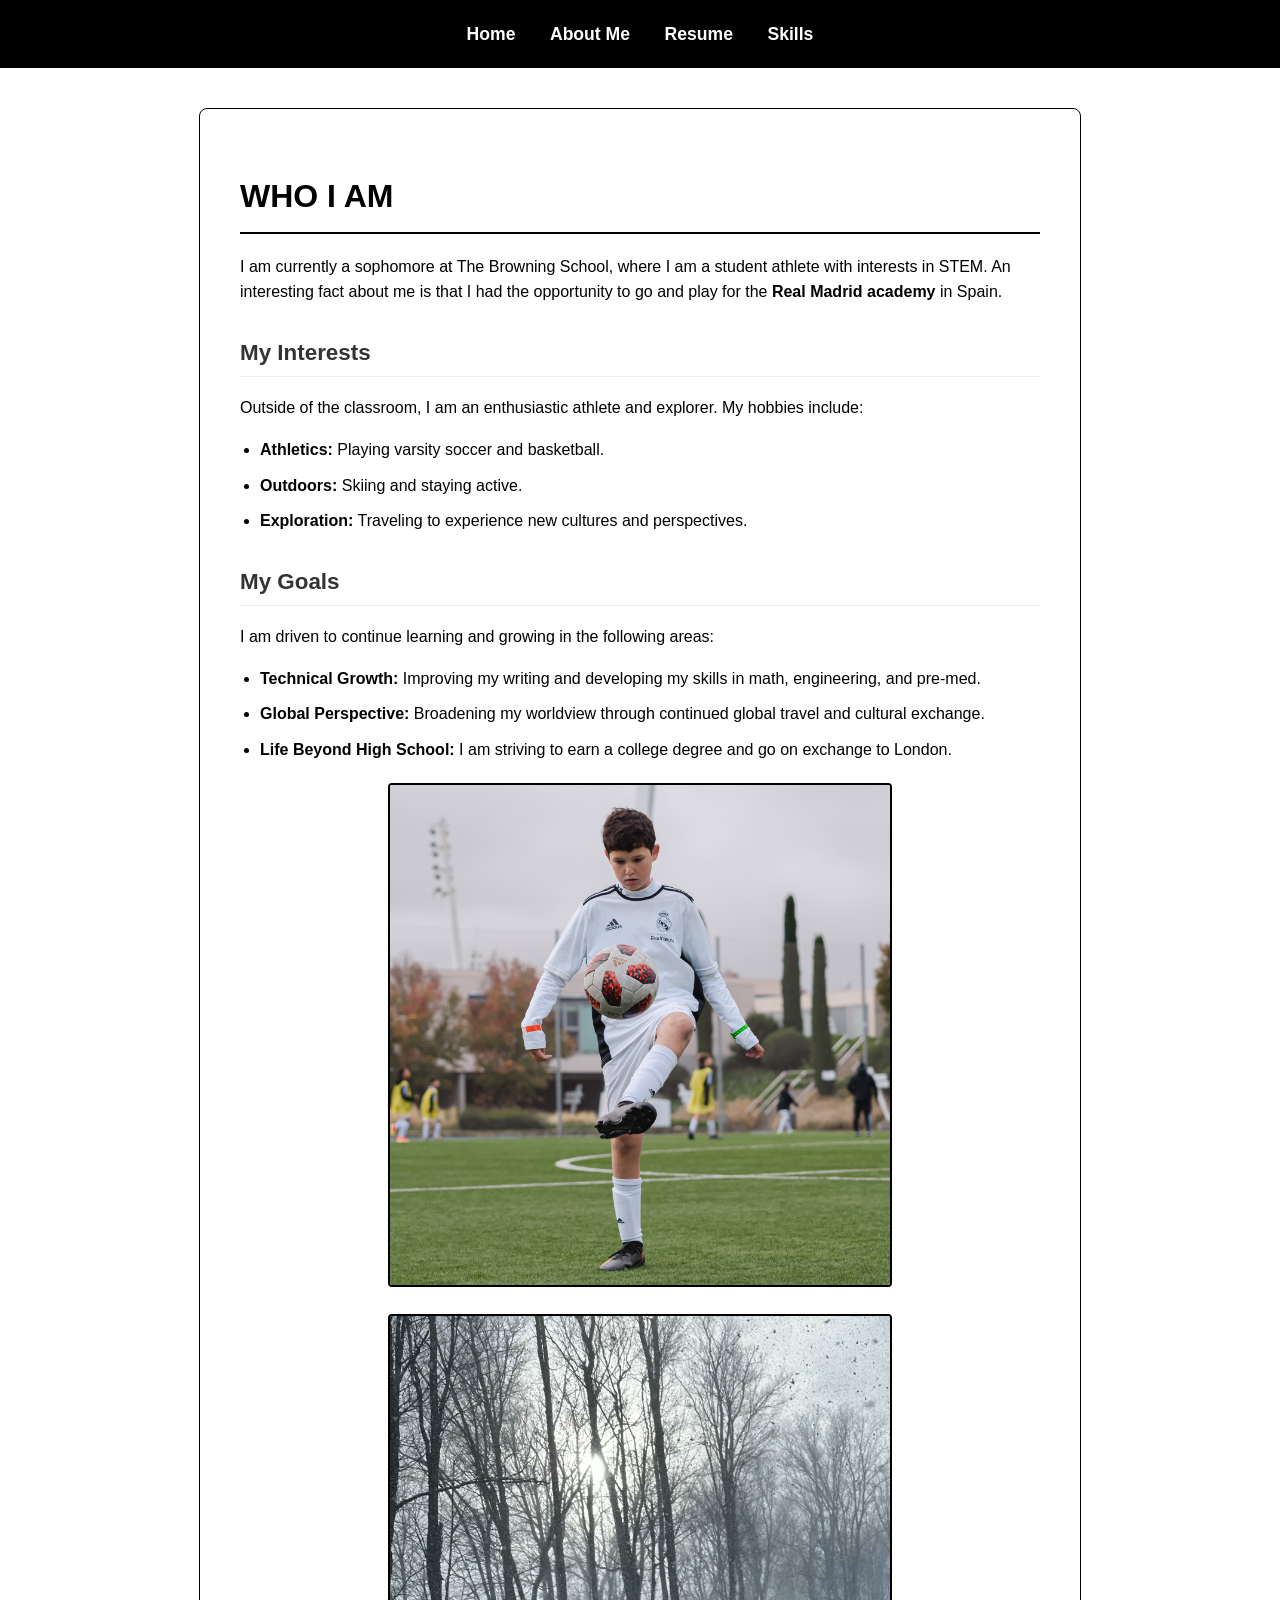
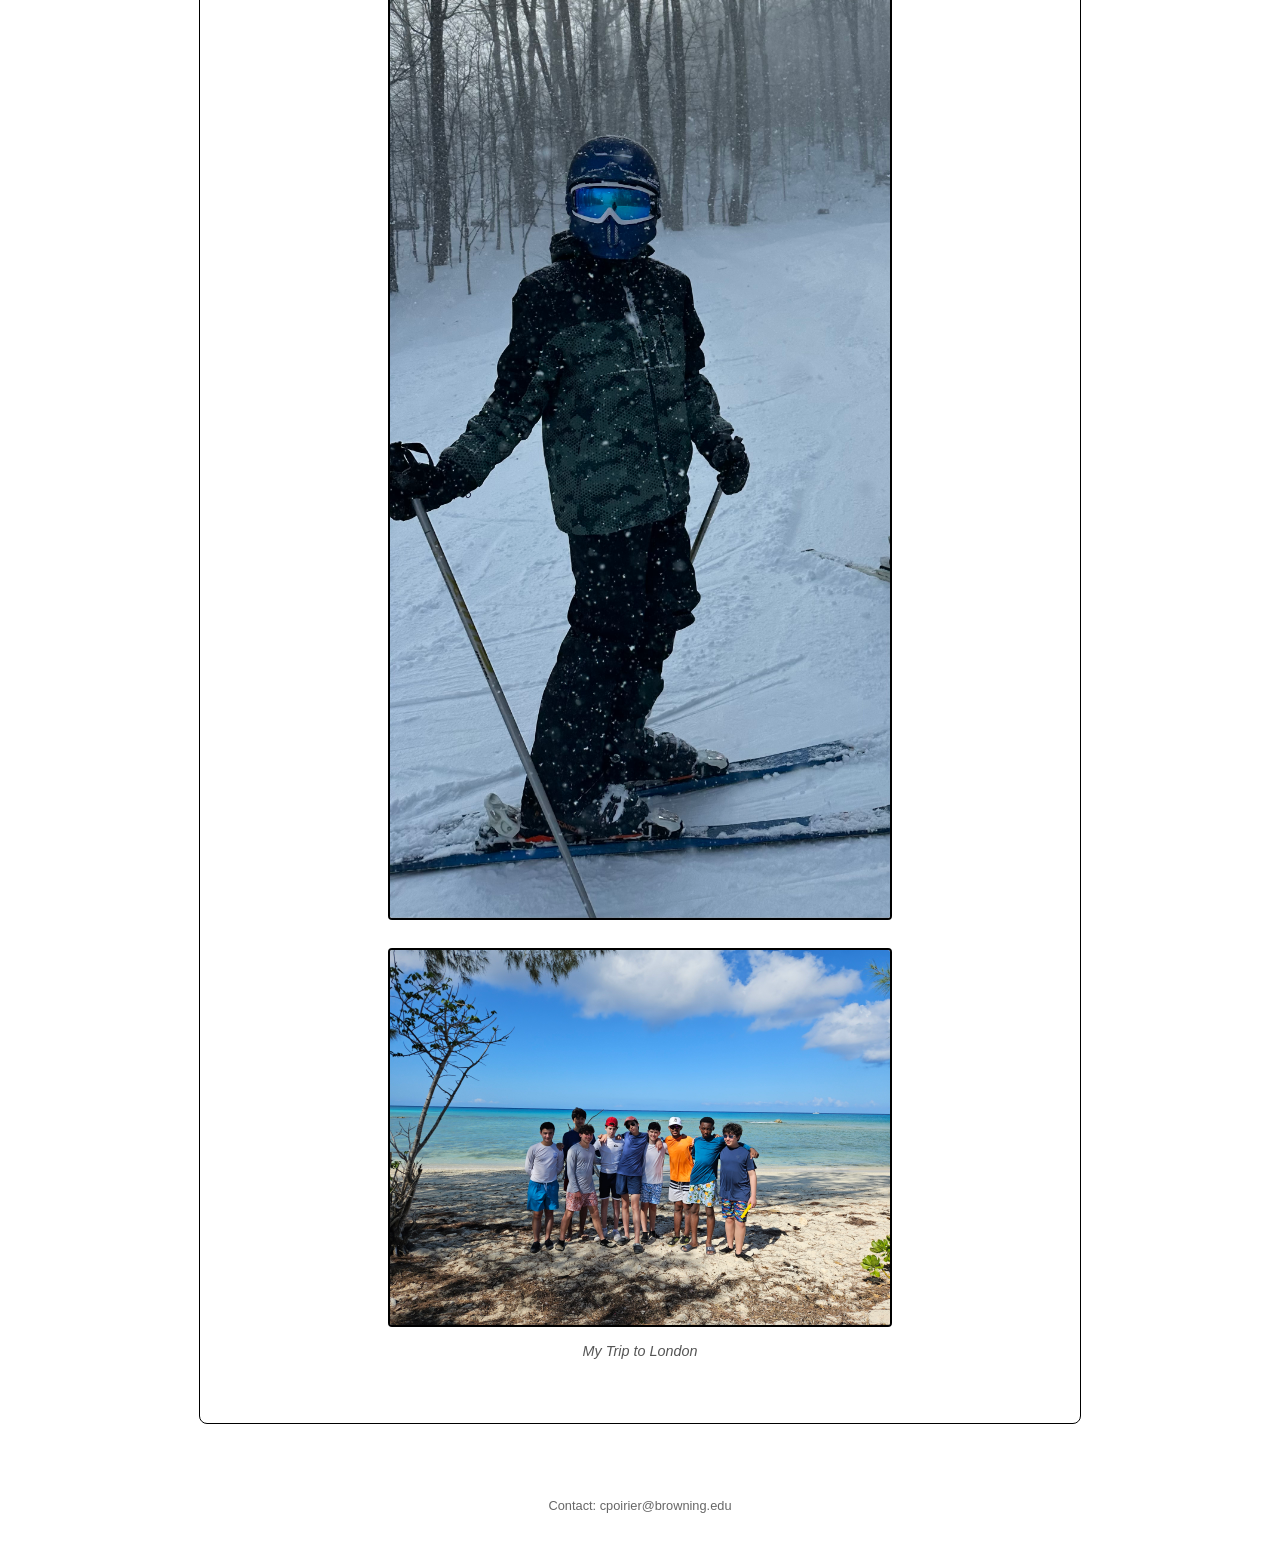
==== about.html @ 3b333198 "Update about.html" ====
<!DOCTYPE html>
<html lang="en">
<head>
    <meta charset="UTF-8">
    <title>About Me | Colin Poirier</title>
    <style>
        /* CSS STYLING */
        body { font-family: 'Helvetica Neue', Helvetica, Arial, sans-serif; margin: 0; background: white; color: black; line-height: 1.6; }
        
        /* NAVIGATION BAR */
        header { background: black; padding: 20px; text-align: center; }
        nav a { color: white; text-decoration: none; margin: 0 15px; font-weight: bold; font-size: 1.1rem; }
        nav a:hover { color: #ccc; text-decoration: underline; }

        /* MAIN CONTENT CONTAINER */
        main { max-width: 800px; margin: 40px auto; padding: 40px; border: 1px solid black; border-radius: 8px; }
        
        /* TYPOGRAPHY */
        h1 { border-bottom: 2px solid black; padding-bottom: 10px; margin-bottom: 20px; text-transform: uppercase; }
        h2 { margin-top: 30px; color: #333; font-size: 1.4rem; border-bottom: 1px solid #eee; padding-bottom: 5px; }
        
        /* IMAGE STYLING */
        figure { margin: 20px 0; text-align: center; }
        .action-shot { 
            width: 100%; max-width: 500px; 
            border: 2px solid black; border-radius: 4px; 
        }
        figcaption { font-size: 0.9rem; font-style: italic; color: #555; margin-top: 5px; }

        /* LIST STYLING */
        ul { padding-left: 20px; margin-top: 10px; }
        li { margin-bottom: 10px; }
    </style>
</head>
<body>

    <header>
        <nav>
            <a href="index.html">Home</a>
            <a href="about.html">About Me</a>
            <a href="resume.html">Resume</a>
            <a href="skills.html">Skills</a>
        </nav>
    </header>

    <main>
        <h1>Who I Am</h1>
        <p>
            I am currently a sophomore at The Browning School, where I am a student athlete with interests in STEM. 
            An interesting fact about me is that I had the opportunity to go and play for the <strong>Real Madrid academy</strong> in Spain.
        </p>
        
        <h2>My Interests</h2>
        <p>Outside of the classroom, I am an enthusiastic athlete and explorer. My hobbies include:</p>
        
        <ul>
            <li><strong>Athletics:</strong> Playing varsity soccer and basketball.</li>
            <li><strong>Outdoors:</strong> Skiing and staying active.</li>
            <li><strong>Exploration:</strong> Traveling to experience new cultures and perspectives.</li>
        </ul>

        <h2>My Goals</h2>
        <p>I am driven to continue learning and growing in the following areas:</p>
        <ul>
            <li><strong>Technical Growth:</strong> Improving my writing and developing my skills in math, engineering, and pre-med.</li>
            <li><strong>Global Perspective:</strong> Broadening my worldview through continued global travel and cultural exchange.</li>
            <li><strong>Life Beyond High School:</strong> I am striving to earn a college degree and go on exchange to London.</li>
        </ul>
           <figure>
            <img src="Colin Poirier (1).png" alt="Playing Soccer" class="action-shot">
        </figure>
        <figure>
            <img src=" A0150A75-95FF-4152-A126-D51CBEE76810.jpeg" alt="Skiing" class="action-shot">
        </figure>
        <figure>
            <img src="20250506_095040(0).jpg" alt="Traveling" class="action-shot">
                    <figcaption>My Trip to London</figcaption>
        </figure>


    </main>

    <footer style="text-align: center; padding: 20px; color: #666; font-size: 0.8rem;">
        <p>Contact: cpoirier@browning.edu</p>
    </footer>

</body>
</html>
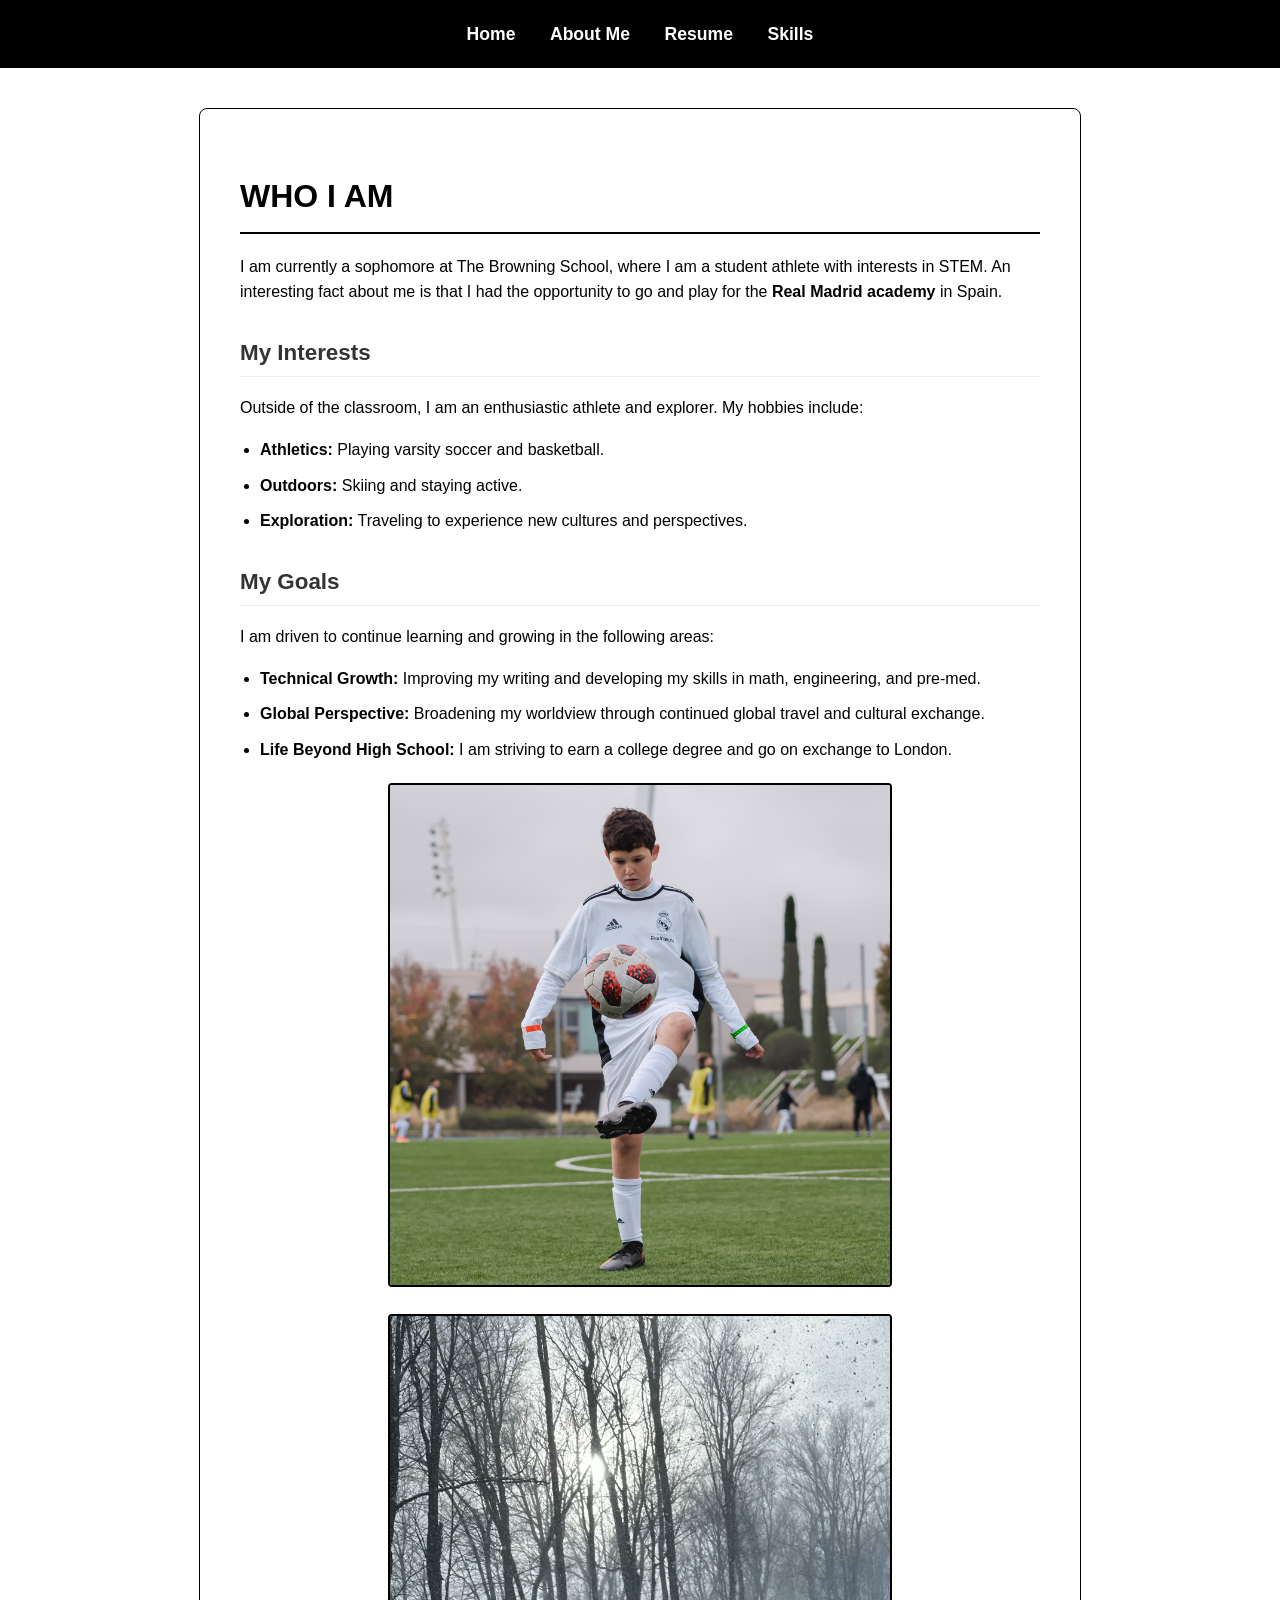
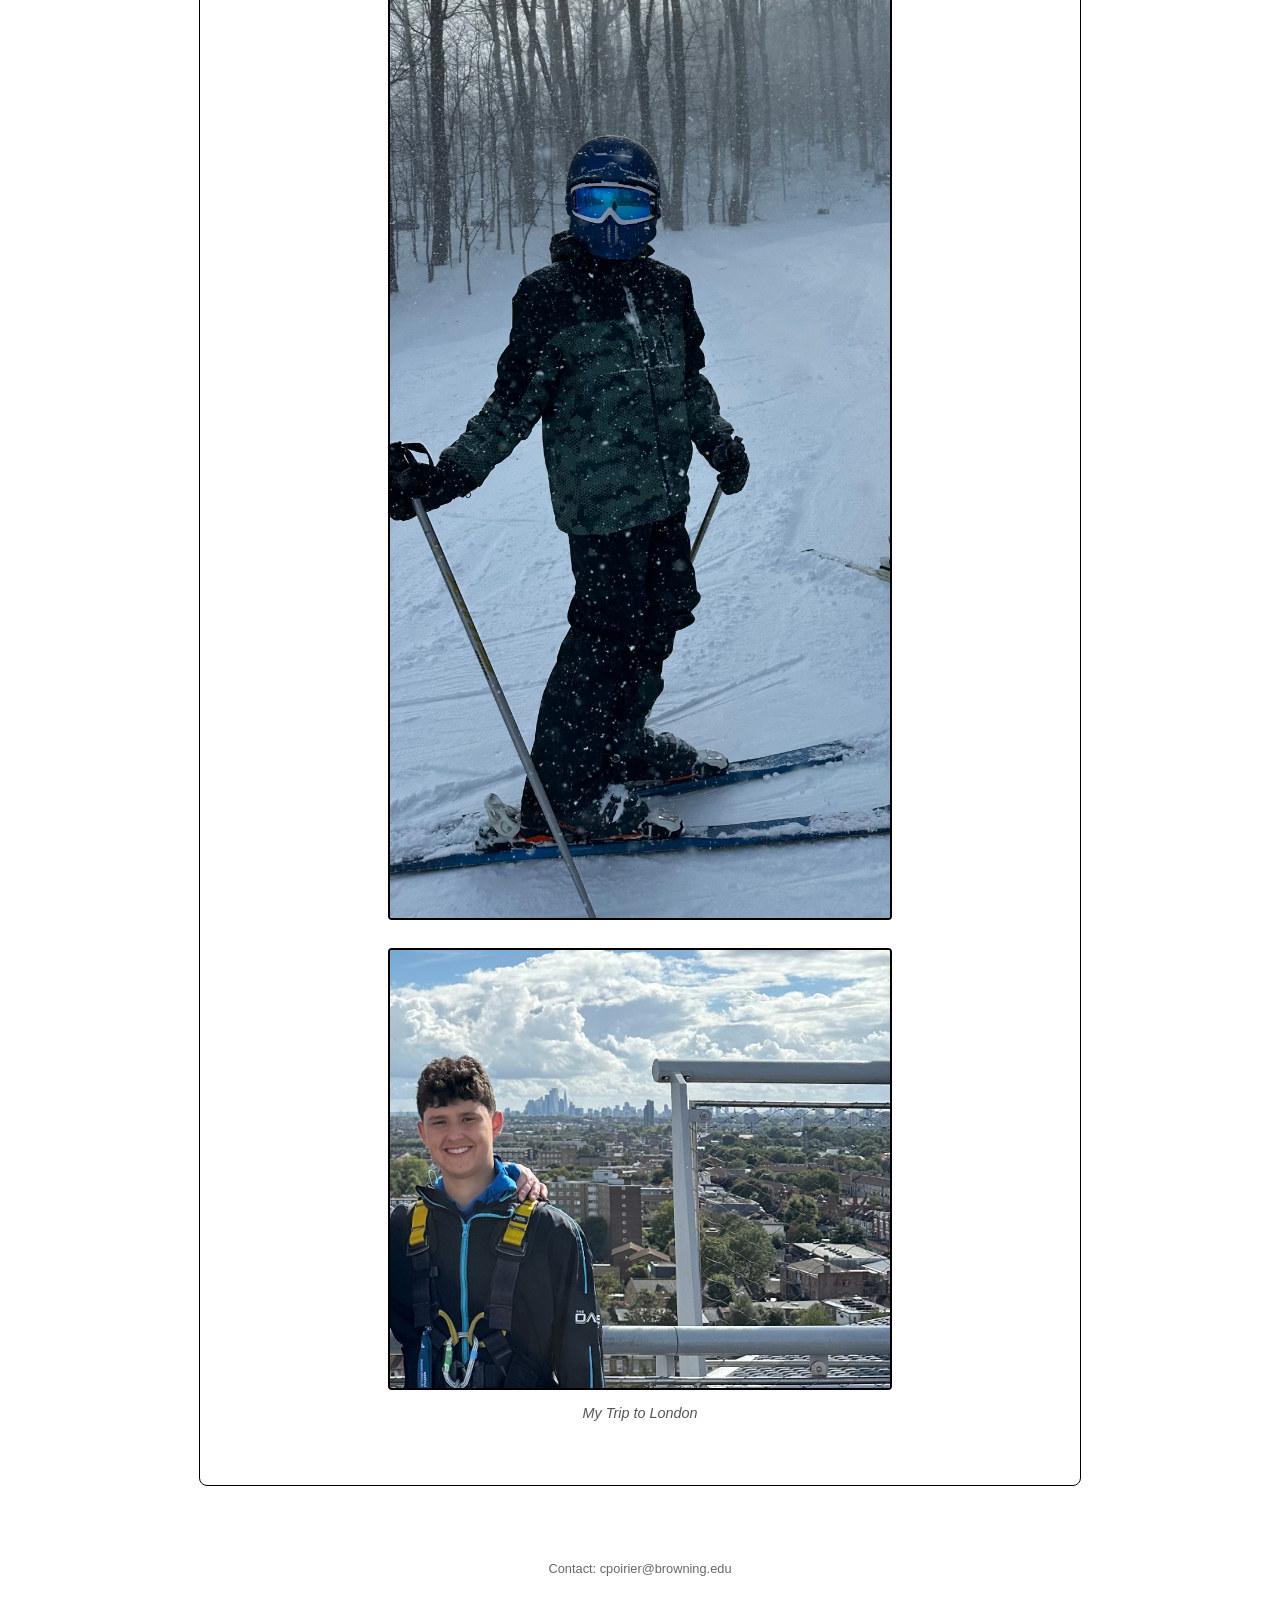
==== commit fd017ee9: "Update about.html" ====
--- a/about.html
+++ b/about.html
@@ -73,7 +73,7 @@
             <img src=" A0150A75-95FF-4152-A126-D51CBEE76810.jpeg" alt="Skiing" class="action-shot">
         </figure>
         <figure>
-            <img src="20250506_095040(0).jpg" alt="Traveling" class="action-shot">
+            <img src="IMG_4516.jpeg" alt="Traveling" class="action-shot">
                     <figcaption>My Trip to London</figcaption>
         </figure>
 
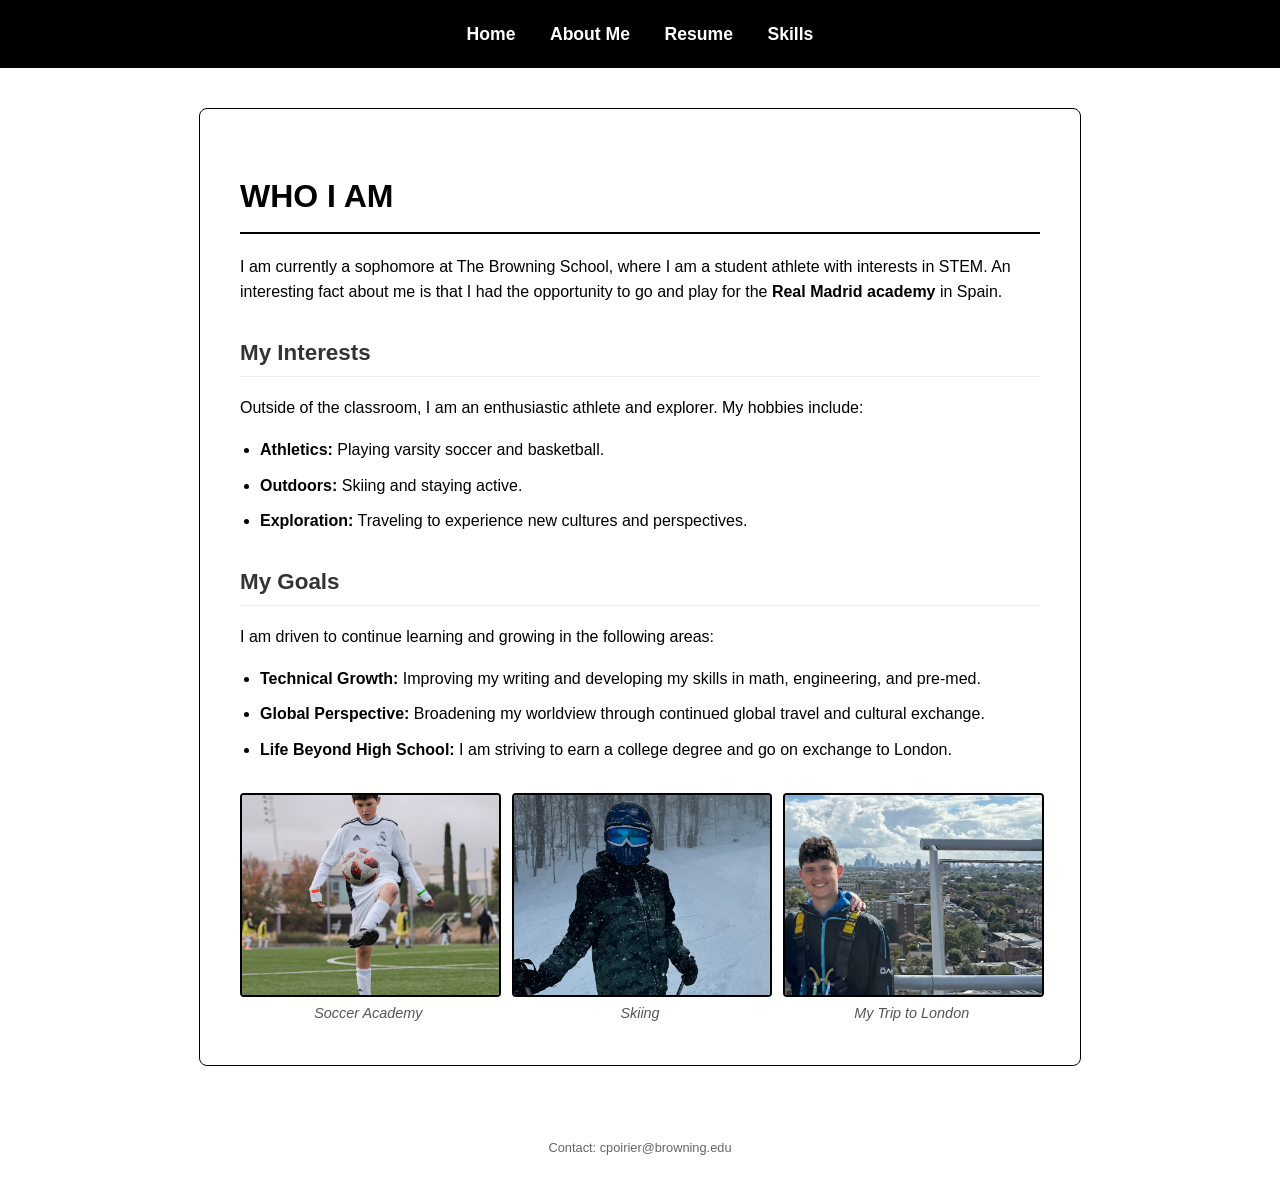
==== commit 9b306915: "Update about.html" ====
--- a/about.html
+++ b/about.html
@@ -19,17 +19,39 @@
         h1 { border-bottom: 2px solid black; padding-bottom: 10px; margin-bottom: 20px; text-transform: uppercase; }
         h2 { margin-top: 30px; color: #333; font-size: 1.4rem; border-bottom: 1px solid #eee; padding-bottom: 5px; }
         
-        /* IMAGE STYLING */
-        figure { margin: 20px 0; text-align: center; }
-        .action-shot { 
-            width: 100%; max-width: 500px; 
-            border: 2px solid black; border-radius: 4px; 
-        }
-        figcaption { font-size: 0.9rem; font-style: italic; color: #555; margin-top: 5px; }
-
         /* LIST STYLING */
         ul { padding-left: 20px; margin-top: 10px; }
         li { margin-bottom: 10px; }
+
+        /* --- NEW PHOTO GALLERY STYLING --- */
+        .photo-gallery {
+            display: flex;       /* Puts items in a row */
+            gap: 15px;           /* Space between photos */
+            margin-top: 30px;
+            justify-content: space-between;
+        }
+
+        figure {
+            margin: 0;          /* Removes default spacing */
+            flex: 1;            /* Makes all 3 columns equal width */
+            text-align: center;
+        }
+
+        .action-shot { 
+            width: 100%;        /* Fills the column width */
+            height: 200px;      /* FORCES EQUAL HEIGHT */
+            object-fit: cover;  /* Crops image nicely to fit the box */
+            border: 2px solid black; 
+            border-radius: 4px; 
+            display: block;
+        }
+
+        figcaption { font-size: 0.9rem; font-style: italic; color: #555; margin-top: 5px; }
+
+        /* Mobile: Stack them on small screens */
+        @media (max-width: 600px) {
+            .photo-gallery { flex-direction: column; }
+        }
     </style>
 </head>
 <body>
@@ -66,17 +88,25 @@
             <li><strong>Global Perspective:</strong> Broadening my worldview through continued global travel and cultural exchange.</li>
             <li><strong>Life Beyond High School:</strong> I am striving to earn a college degree and go on exchange to London.</li>
         </ul>
-           <figure>
-            <img src="Colin Poirier (1).png" alt="Playing Soccer" class="action-shot">
-        </figure>
-        <figure>
-            <img src=" A0150A75-95FF-4152-A126-D51CBEE76810.jpeg" alt="Skiing" class="action-shot">
-        </figure>
-        <figure>
-            <img src="IMG_4516.jpeg" alt="Traveling" class="action-shot">
-                    <figcaption>My Trip to London</figcaption>
-        </figure>
 
+        <div class="photo-gallery">
+            
+            <figure>
+                <img src="Colin Poirier (1).png" alt="Playing Soccer" class="action-shot">
+                <figcaption>Soccer Academy</figcaption>
+            </figure>
+            
+            <figure>
+                <img src="A0150A75-95FF-4152-A126-D51CBEE76810.jpeg" alt="Skiing" class="action-shot">
+                <figcaption>Skiing</figcaption>
+            </figure>
+            
+            <figure>
+                <img src="IMG_4516.jpeg" alt="Traveling" class="action-shot">
+                <figcaption>My Trip to London</figcaption>
+            </figure>
+
+        </div>
 
     </main>
 
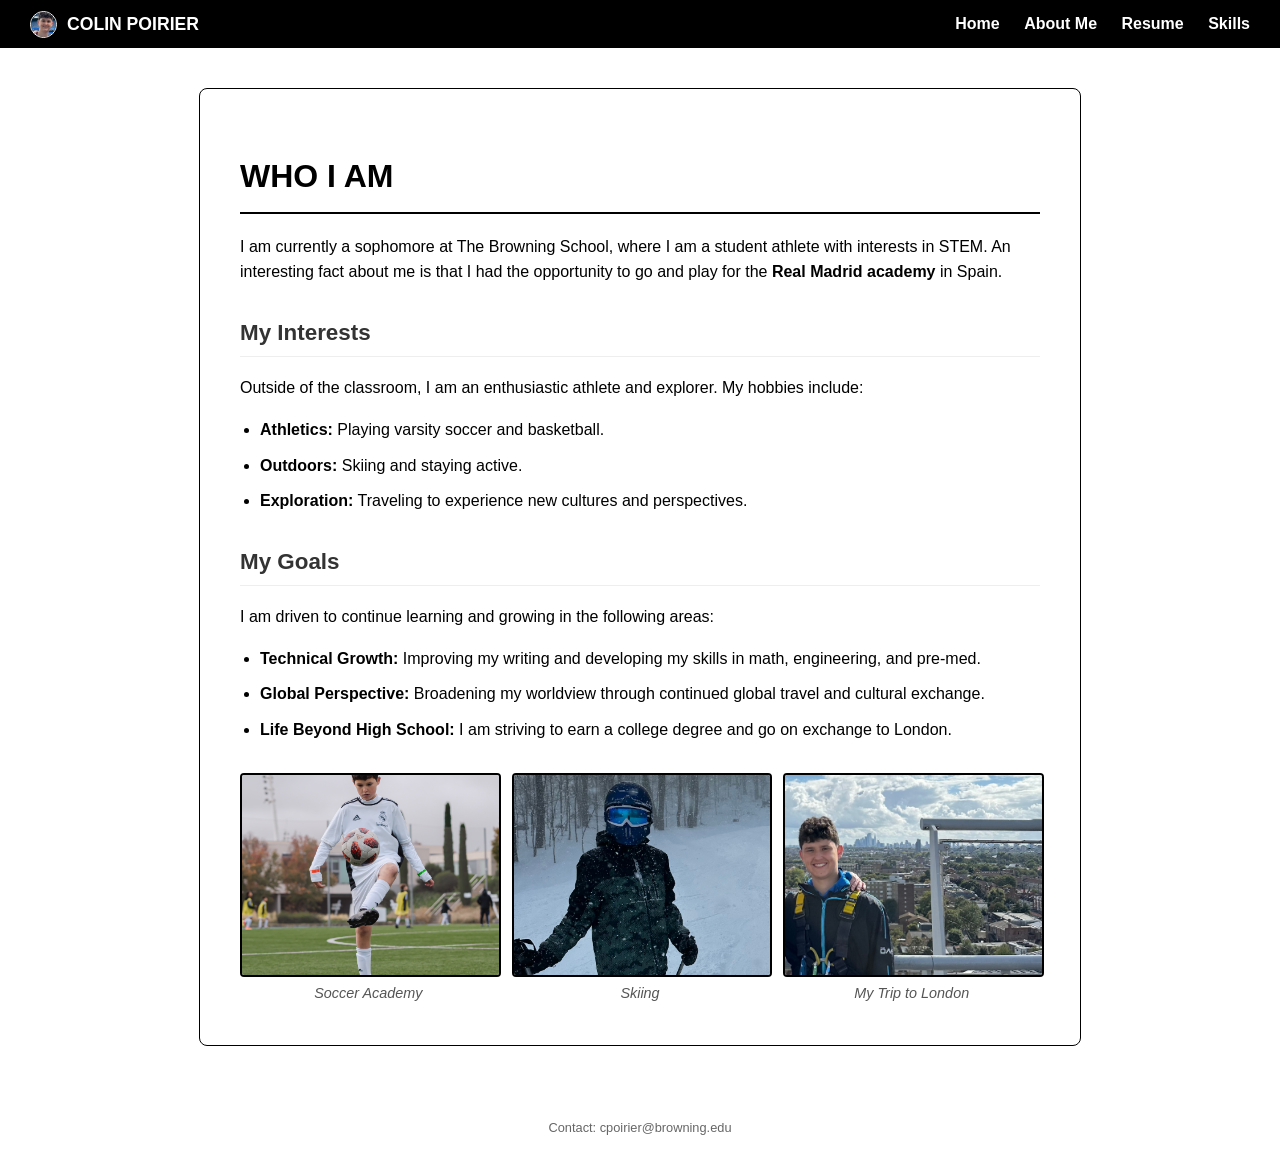
==== commit 88a3357c: "Update about.html" ====
--- a/about.html
+++ b/about.html
@@ -7,9 +7,38 @@
         /* CSS STYLING */
         body { font-family: 'Helvetica Neue', Helvetica, Arial, sans-serif; margin: 0; background: white; color: black; line-height: 1.6; }
         
-        /* NAVIGATION BAR */
-        header { background: black; padding: 20px; text-align: center; }
-        nav a { color: white; text-decoration: none; margin: 0 15px; font-weight: bold; font-size: 1.1rem; }
+        /* --- HEADER (Flexbox) --- */
+        header { 
+            background: black; 
+            padding: 10px 30px; 
+            /* NEW: These 3 lines create the Left/Right layout */
+            display: flex;                  /* <<< NEW */
+            justify-content: space-between; /* <<< NEW */
+            align-items: center;            /* <<< NEW */
+        }
+
+        /* LOGO AREA (Top Left) - ENTIRE SECTION IS NEW */
+        .logo-area {
+            display: flex;
+            align-items: center;
+            gap: 10px;
+            color: white;
+            font-weight: bold;
+            font-size: 1.1rem; 
+            text-transform: uppercase;
+        }
+        
+        /* TINY ICON PICTURE - ENTIRE SECTION IS NEW */
+        .mini-pic {
+            width: 25px;   /* Small size */
+            height: 25px;  
+            border-radius: 50%; /* Circle shape */
+            object-fit: cover; 
+            border: 1px solid white; 
+        }
+
+        /* NAV LINKS (Top Right) */
+        nav a { color: white; text-decoration: none; margin-left: 20px; font-weight: bold; font-size: 1rem; }
         nav a:hover { color: #ccc; text-decoration: underline; }
 
         /* MAIN CONTENT CONTAINER */
@@ -23,24 +52,24 @@
         ul { padding-left: 20px; margin-top: 10px; }
         li { margin-bottom: 10px; }
 
-        /* --- NEW PHOTO GALLERY STYLING --- */
+        /* PHOTO GALLERY STYLING */
         .photo-gallery {
-            display: flex;       /* Puts items in a row */
-            gap: 15px;           /* Space between photos */
+            display: flex;       
+            gap: 15px;           
             margin-top: 30px;
             justify-content: space-between;
         }
 
         figure {
-            margin: 0;          /* Removes default spacing */
-            flex: 1;            /* Makes all 3 columns equal width */
+            margin: 0;          
+            flex: 1;            
             text-align: center;
         }
 
         .action-shot { 
-            width: 100%;        /* Fills the column width */
-            height: 200px;      /* FORCES EQUAL HEIGHT */
-            object-fit: cover;  /* Crops image nicely to fit the box */
+            width: 100%;        
+            height: 200px;      
+            object-fit: cover;  
             border: 2px solid black; 
             border-radius: 4px; 
             display: block;
@@ -48,8 +77,9 @@
 
         figcaption { font-size: 0.9rem; font-style: italic; color: #555; margin-top: 5px; }
 
-        /* Mobile: Stack them on small screens */
+        /* Mobile Responsive */
         @media (max-width: 600px) {
+            header { flex-direction: column; gap: 10px; }
             .photo-gallery { flex-direction: column; }
         }
     </style>
@@ -57,6 +87,11 @@
 <body>
 
     <header>
+        <div class="logo-area"> 
+            <img src="IMG_4962.jpg" alt="Profile" class="mini-pic">
+            <span>Colin Poirier</span>
+        </div>
+
         <nav>
             <a href="index.html">Home</a>
             <a href="about.html">About Me</a>
@@ -90,7 +125,6 @@
         </ul>
 
         <div class="photo-gallery">
-            
             <figure>
                 <img src="Colin Poirier (1).png" alt="Playing Soccer" class="action-shot">
                 <figcaption>Soccer Academy</figcaption>
@@ -105,7 +139,6 @@
                 <img src="IMG_4516.jpeg" alt="Traveling" class="action-shot">
                 <figcaption>My Trip to London</figcaption>
             </figure>
-
         </div>
 
     </main>
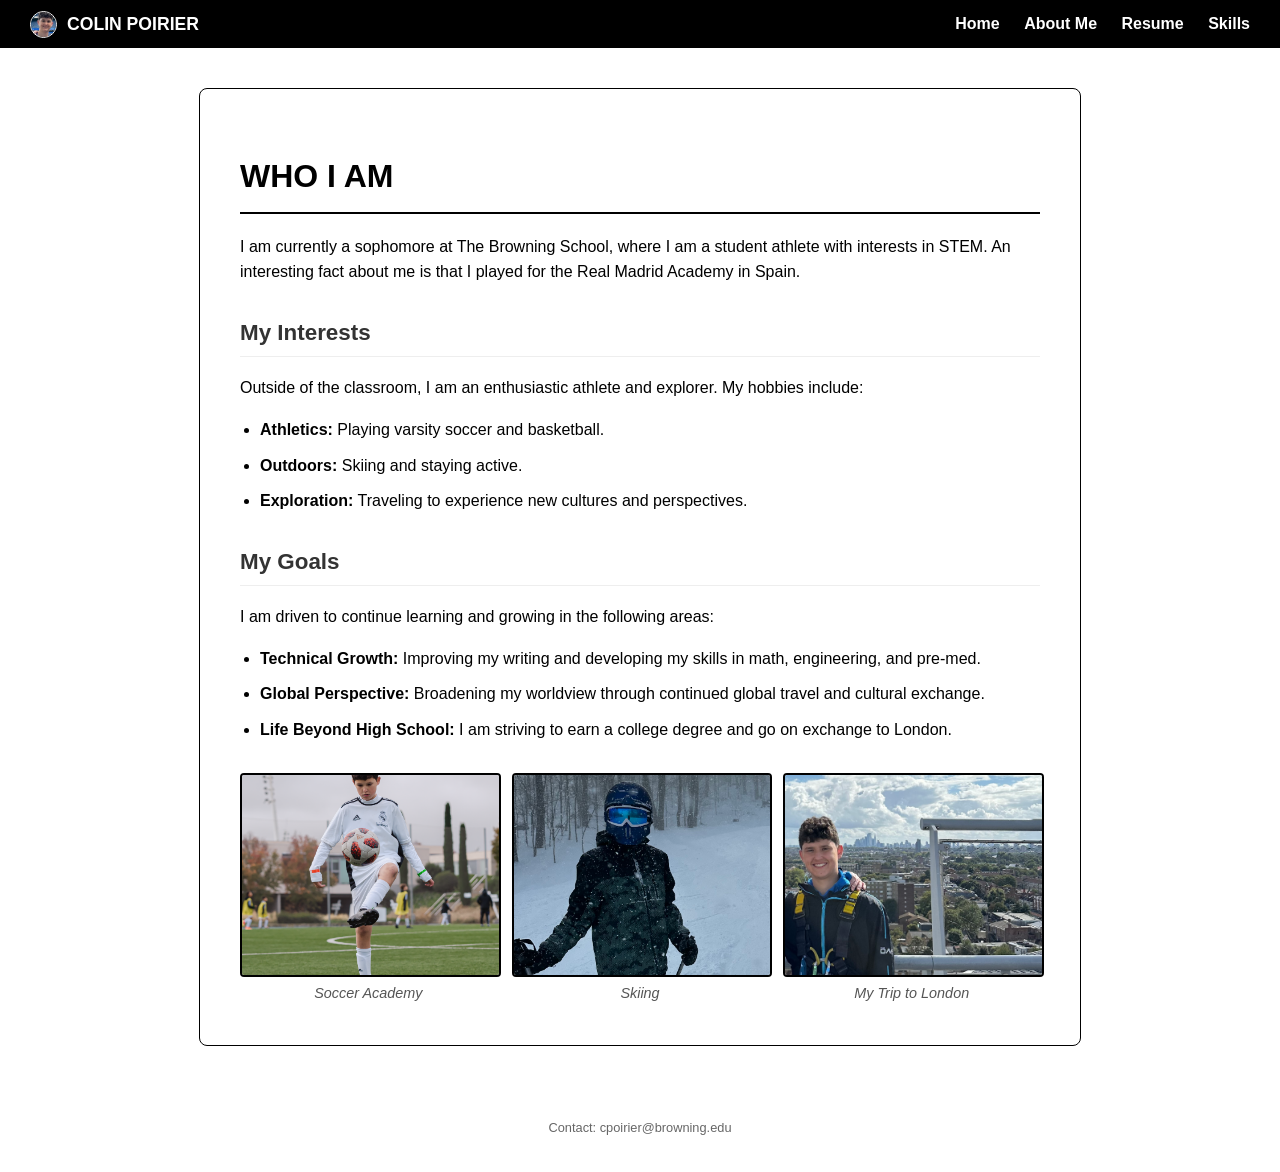
==== commit f5d78e91: "Update about.html" ====
--- a/about.html
+++ b/about.html
@@ -104,7 +104,7 @@
         <h1>Who I Am</h1>
         <p>
             I am currently a sophomore at The Browning School, where I am a student athlete with interests in STEM. 
-            An interesting fact about me is that I had the opportunity to go and play for the <strong>Real Madrid academy</strong> in Spain.
+            An interesting fact about me is that I played for the Real Madrid Academy in Spain.
         </p>
         
         <h2>My Interests</h2>
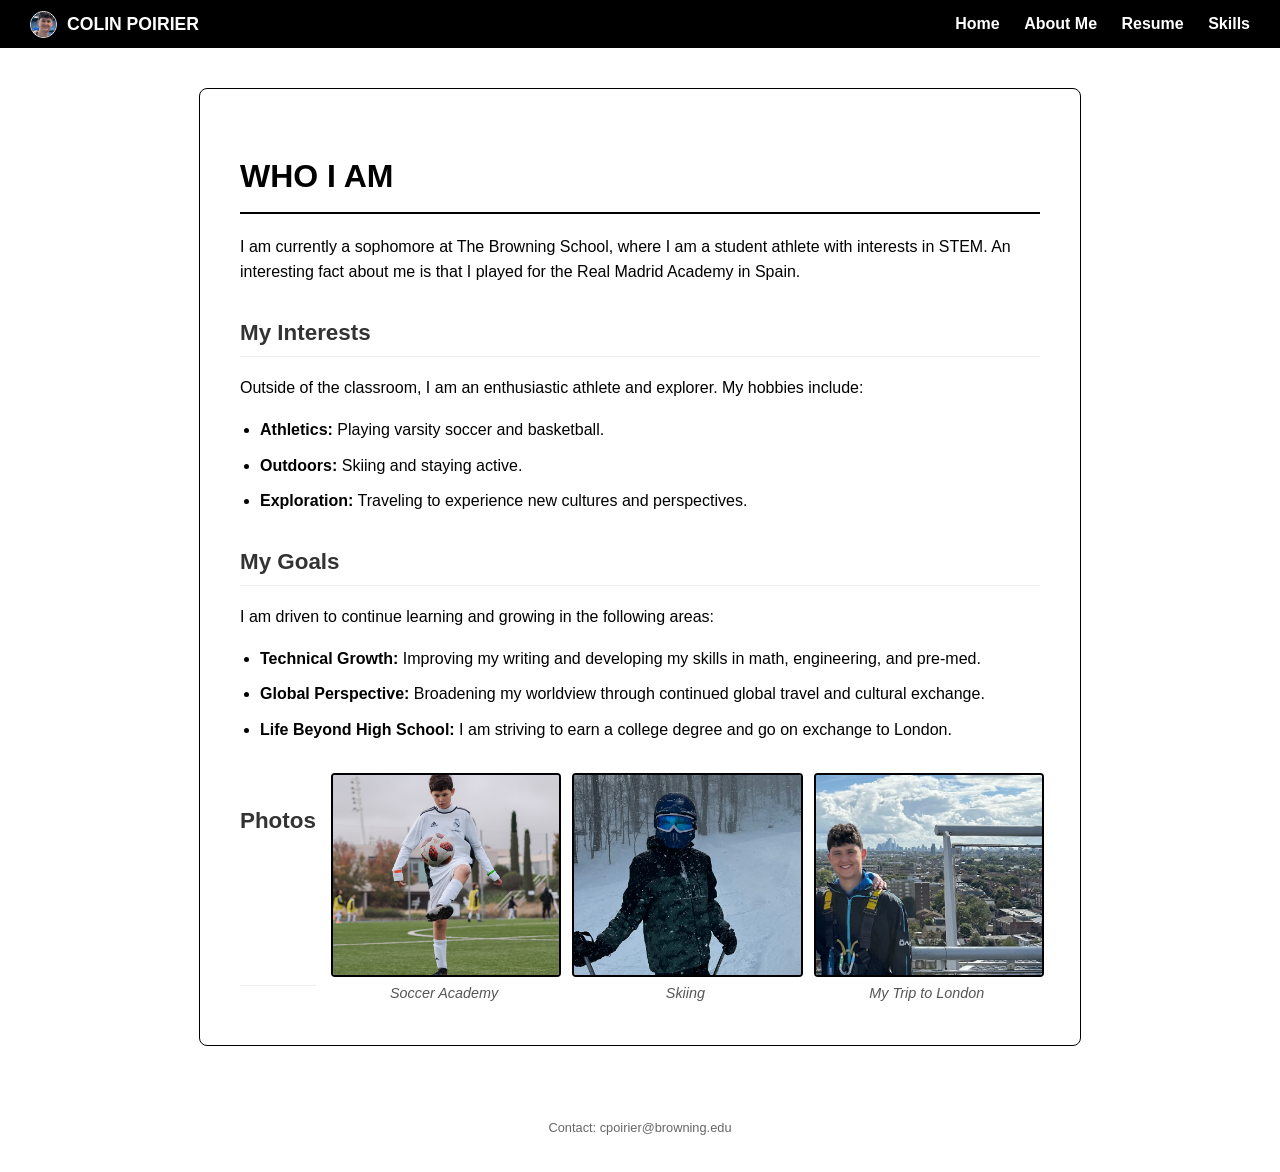
==== commit 97b44c10: "Update about.html" ====
--- a/about.html
+++ b/about.html
@@ -125,6 +125,7 @@
         </ul>
 
         <div class="photo-gallery">
+            <h2>Photos</h2>
             <figure>
                 <img src="Colin Poirier (1).png" alt="Playing Soccer" class="action-shot">
                 <figcaption>Soccer Academy</figcaption>
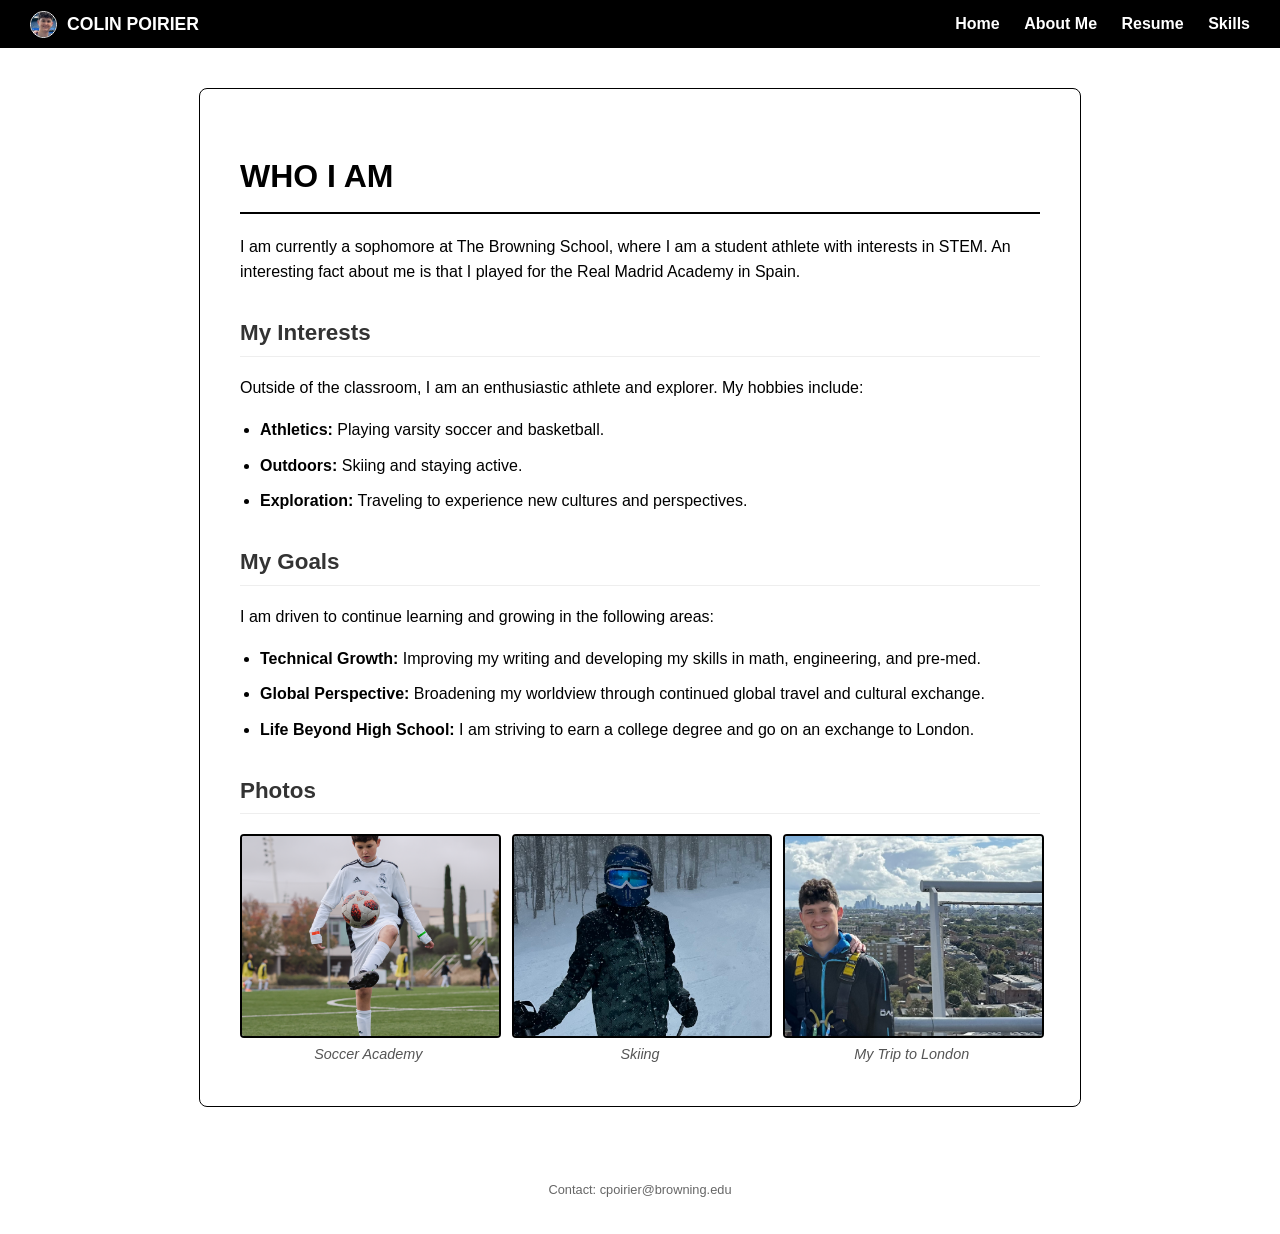
==== commit b6b309b0: "Update about.html" ====
--- a/about.html
+++ b/about.html
@@ -11,13 +11,12 @@
         header { 
             background: black; 
             padding: 10px 30px; 
-            /* NEW: These 3 lines create the Left/Right layout */
-            display: flex;                  /* <<< NEW */
-            justify-content: space-between; /* <<< NEW */
-            align-items: center;            /* <<< NEW */
+            display: flex;            
+            justify-content: space-between; 
+            align-items: center;            
         }
 
-        /* LOGO AREA (Top Left) - ENTIRE SECTION IS NEW */
+        /* LOGO AREA (Top Left) */
         .logo-area {
             display: flex;
             align-items: center;
@@ -28,11 +27,11 @@
             text-transform: uppercase;
         }
         
-        /* TINY ICON PICTURE - ENTIRE SECTION IS NEW */
+        /* TINY ICON PICTURE */
         .mini-pic {
-            width: 25px;   /* Small size */
+            width: 25px;   
             height: 25px;  
-            border-radius: 50%; /* Circle shape */
+            border-radius: 50%; 
             object-fit: cover; 
             border: 1px solid white; 
         }
@@ -56,7 +55,7 @@
         .photo-gallery {
             display: flex;       
             gap: 15px;           
-            margin-top: 30px;
+            margin-top: 20px; /* Slight gap between title and photos */
             justify-content: space-between;
         }
 
@@ -121,11 +120,12 @@
         <ul>
             <li><strong>Technical Growth:</strong> Improving my writing and developing my skills in math, engineering, and pre-med.</li>
             <li><strong>Global Perspective:</strong> Broadening my worldview through continued global travel and cultural exchange.</li>
-            <li><strong>Life Beyond High School:</strong> I am striving to earn a college degree and go on exchange to London.</li>
+            <li><strong>Life Beyond High School:</strong> I am striving to earn a college degree and go on an exchange to London.</li>
         </ul>
 
+        <h2>Photos</h2>
+        
         <div class="photo-gallery">
-            <h2>Photos</h2>
             <figure>
                 <img src="Colin Poirier (1).png" alt="Playing Soccer" class="action-shot">
                 <figcaption>Soccer Academy</figcaption>
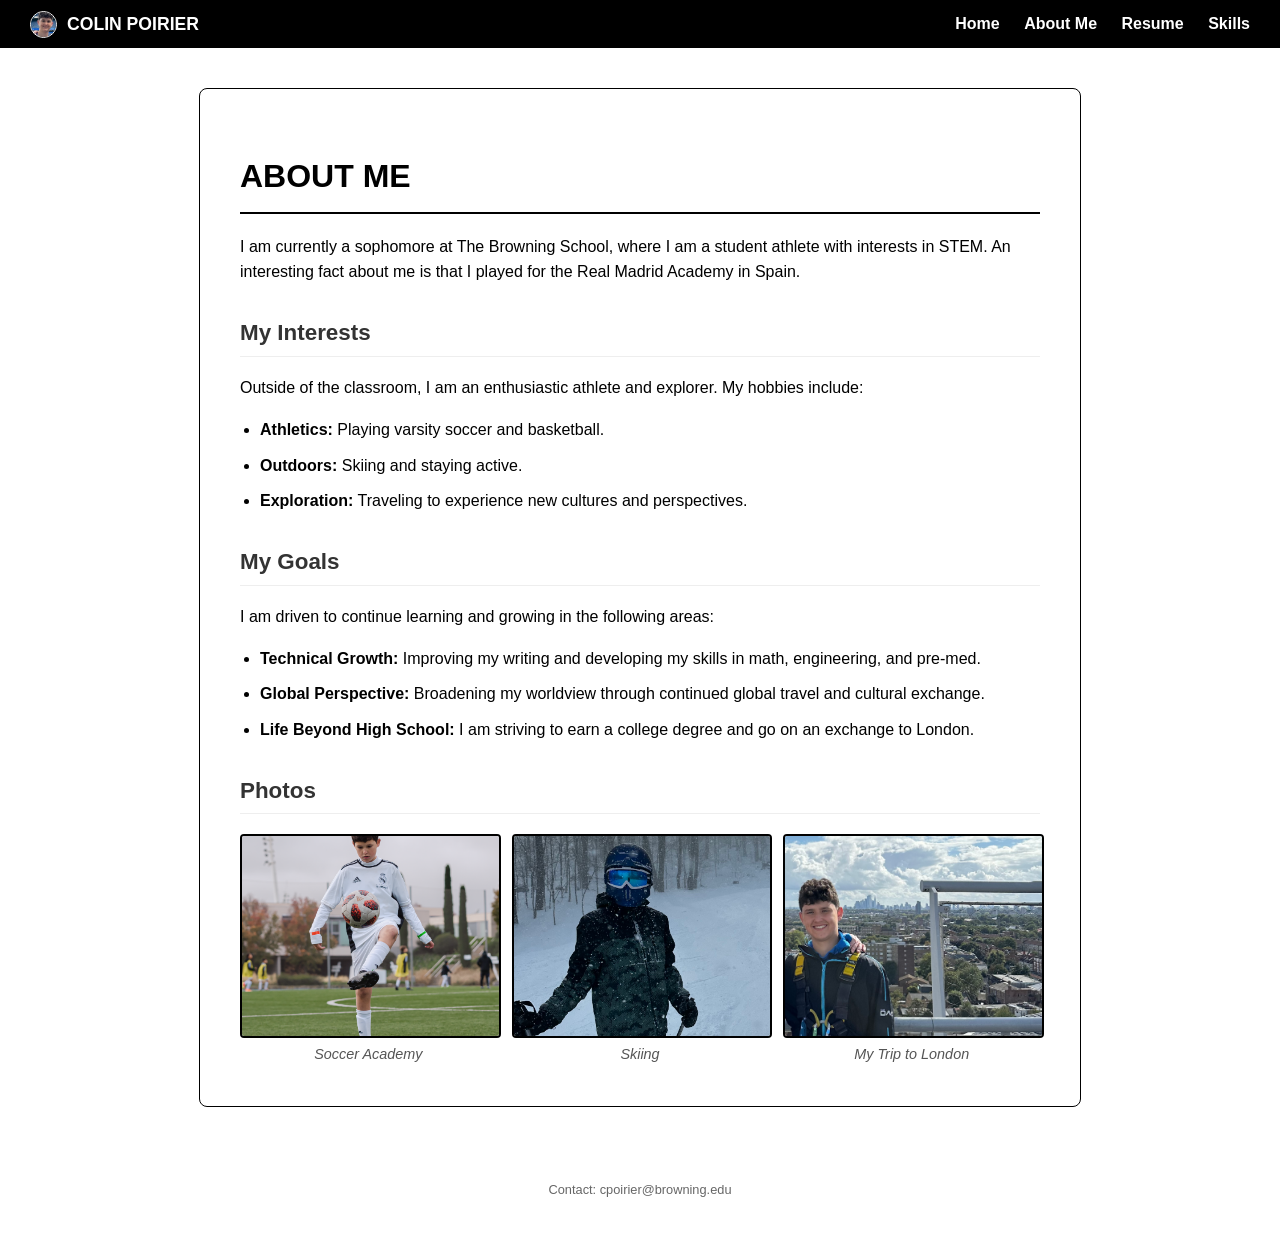
==== commit 65e466b7: "Update about.html" ====
--- a/about.html
+++ b/about.html
@@ -100,7 +100,7 @@
     </header>
 
     <main>
-        <h1>Who I Am</h1>
+        <h1>About Me</h1>
         <p>
             I am currently a sophomore at The Browning School, where I am a student athlete with interests in STEM. 
             An interesting fact about me is that I played for the Real Madrid Academy in Spain.
